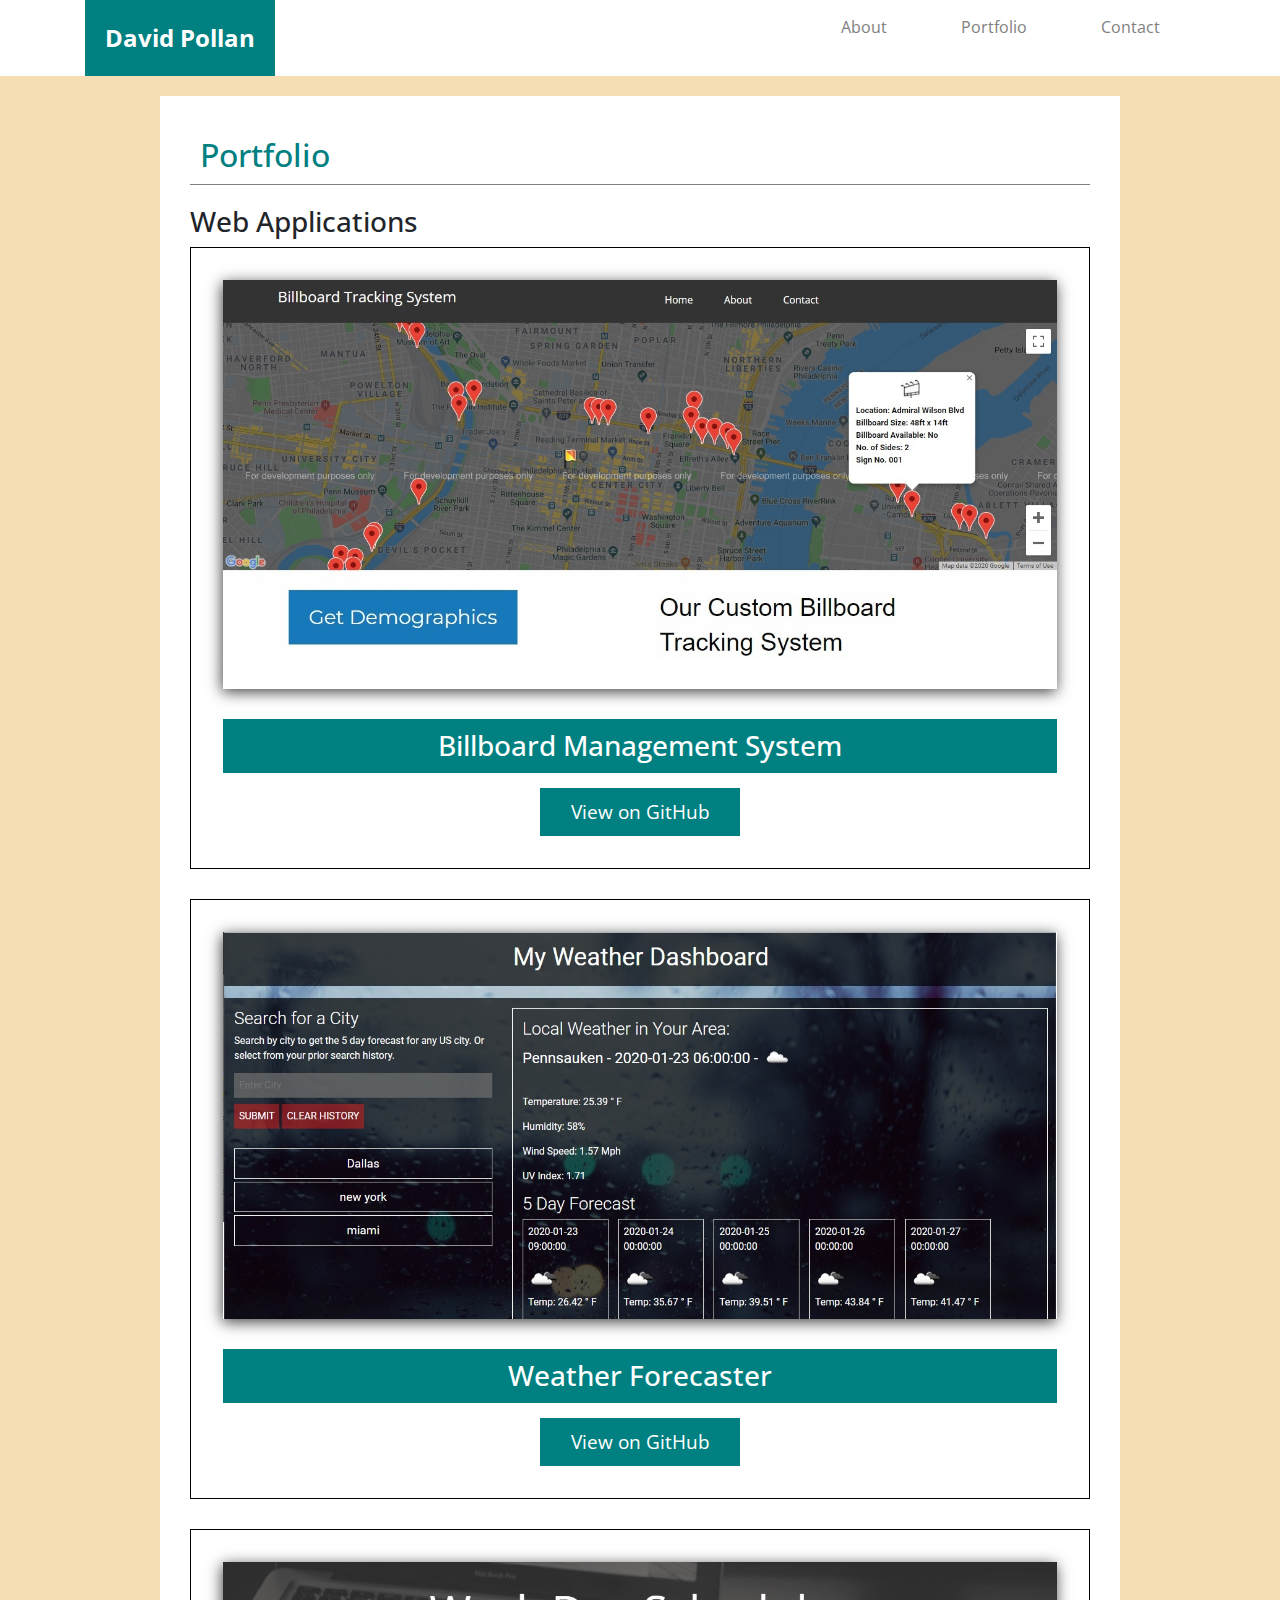
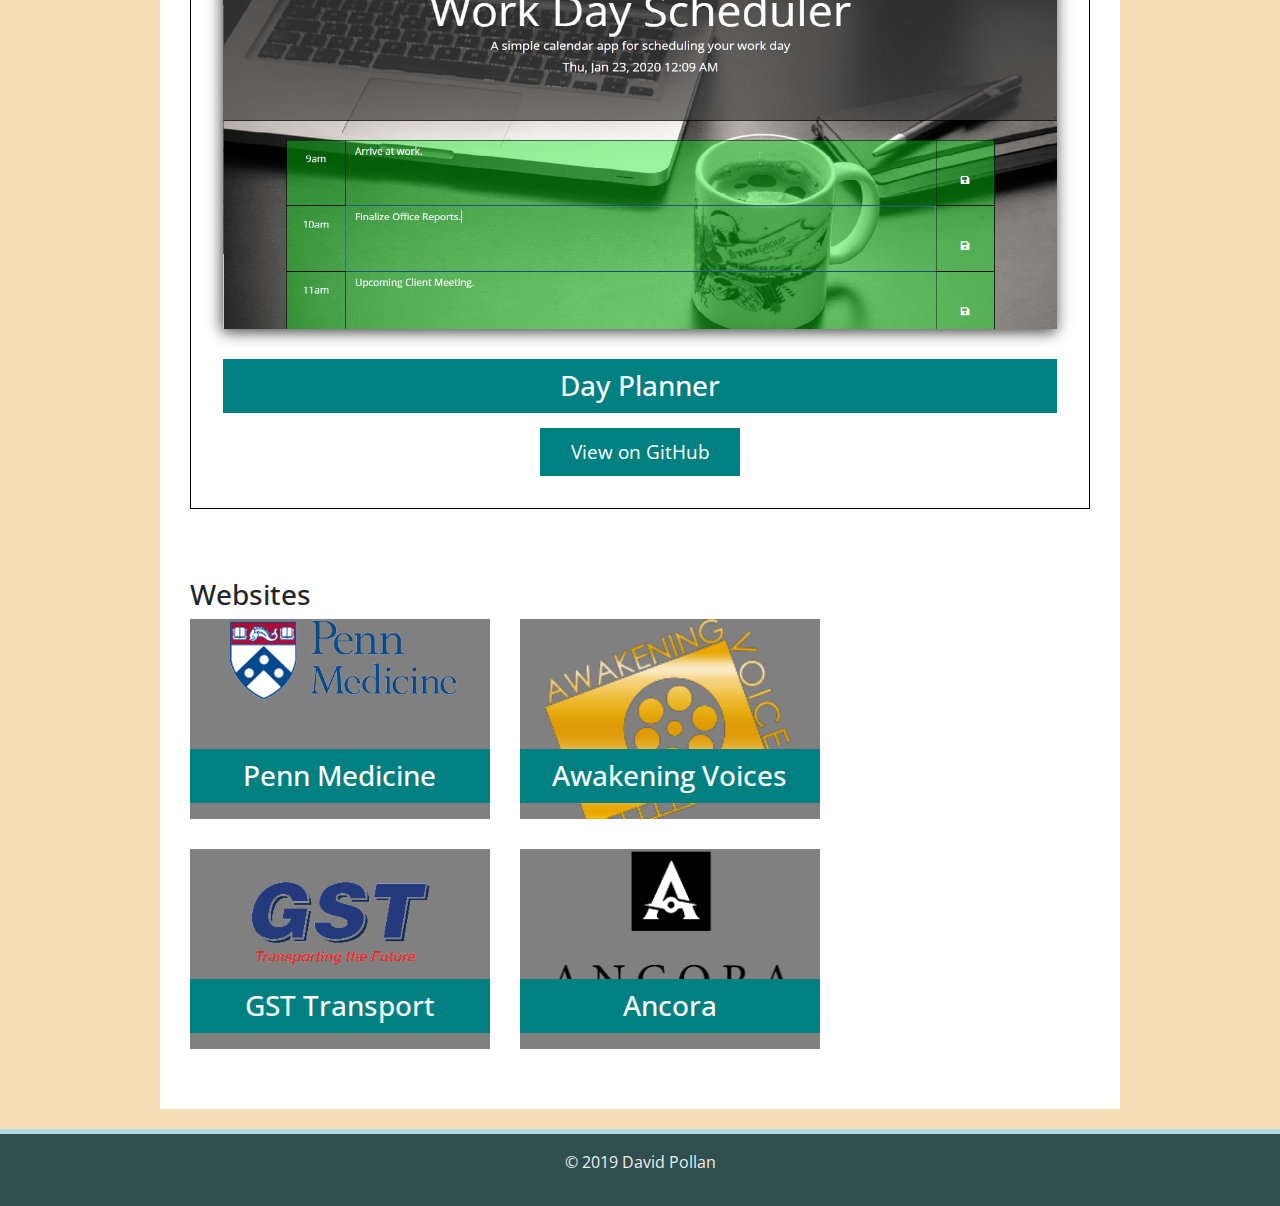
==== portfolio.html @ 6986f864 "initial commit" ====
<!DOCTYPE html>
<html lang="en-us">
  <head>
    <meta charset="UTF-8">
    <title>Portfolio of David Pollan</title>
    <link href="https://fonts.googleapis.com/css?family=Open+Sans:400,400i,700&display=swap" rel="stylesheet">
    <link rel="stylesheet" href="https://stackpath.bootstrapcdn.com/bootstrap/4.3.1/css/bootstrap.min.css" integrity="sha384-ggOyR0iXCbMQv3Xipma34MD+dH/1fQ784/j6cY/iJTQUOhcWr7x9JvoRxT2MZw1T" crossorigin="anonymous">
    <link rel="stylesheet" type="text/css" href="assets/css/style.css">
  </head>

<body>

    <!-- Start of header section -->
    <header>
            <div class="container">
                <div class="row">
                    <div class="col-sm-12 col-md-4">
                        <div id="name">David Pollan</div>
                    </div>
                    <div class="col-sm-12 col-md-8">
                        <nav>
                            <ul>
                                <li><a href="index.html">About</a></li>
                                <li><a href="portfolio.html">Portfolio</a></li>
                                <li><a href="contact.html">Contact</a></li>
                            </ul>
                        </nav>
                    </div>
                </div>
            </div>
        </header>
    <!-- End of header section -->

    <!-- Start of Main Content section -->
    <div class="container">
        <div id="content">
            <div id="title"><h2>Portfolio</h2></div>

            <div class="subtitle"><h3>Web Applications</h3></div>

                <!-- Web Apps -->
                <div class="container portfolio-contain">
                    <div class="row">
                        <div class="col-sm-12 col-md-12 webapp">
                            <a title="Group Project 1 - Billboard Management System" target="_blank" href="https://dp95000.github.io/group-project-1/">
                            <img alt="Group Project 1 - Billboard Management System" src="assets/images/billboard.jpg">
                            </a>
                            <h3 class="webapp-title">Billboard Management System</h3>
                            <a class="github-button" target="_blank" href="https://github.com/dp95000/group-project-1">View on GitHub</a>
                        </div>
                    </div>
                </div>
                
                <div class="container portfolio-contain">
                    <div class="row">
                        <div class="col-sm-12 col-md-12 webapp">
                            <a title="5 Day Weather Forecaster" target="_blank" href="https://dp95000.github.io/homework-weather-app/">
                            <img alt="5 Day Weather Forecaster" src="assets/images/weather.jpg">
                            </a>
                            <h3 class="webapp-title">Weather Forecaster</h3>
                            <a class="github-button" target="_blank" href="https://github.com/dp95000/homework-weather-app">View on GitHub</a>
                        </div>
                    </div>
                </div> 

                <!-- Web Apps -->
                <div class="container portfolio-contain">
                    <div class="row">
                        <div class="col-sm-12 col-md-12 webapp">
                            <a title="Day Planner" target="_blank" href="https://dp95000.github.io/homework-dayplanner/">
                            <img alt="Day Planner" src="assets/images/dayplanner.jpg">
                            </a>
                            <h3 class="webapp-title">Day Planner</h3>
                            <a class="github-button" target="_blank" href="https://github.com/dp95000/homework-dayplanner">View on GitHub</a>
                        </div>
                </div>
                </div>

                <p>&nbsp;</p>
                <div class="subtitle"><h3>Websites</h3></div>

                <!-- Websites Porfolio Row 1 -->
                <div class="container portfolio-contain">
                    <div class="row">
                        <div class="col-sm-12 col-md-4 portfolio-block">
                            <img alt="Penn Med" src="assets/images/penn_med.png">
                            <h3 class="portfolio-block-title">Penn Medicine</h3>
                        </div>

                        <div class="col-sm-12 col-md-4 portfolio-block">
                            <a title="Awakening Voices" target="_blank" href="https://www.awakeningvoices.org/">
                            <img alt="AWV" src="assets/images/aw-logo.png">
                            <h3 class="portfolio-block-title">Awakening Voices</h3>
                            </a>
                        </div>
                </div>
               </div> 

               <!-- Websites Porfolio Row 2 -->
               <div class="container portfolio-contain">
                    <div class="row">
                        <div class="col-sm-12 col-md-4 portfolio-block">
                            <a title="GST Transport" target="_blank" href="https://gsttransport.com/">
                            <img alt="GST Transport" src="assets/images/GST_Logo2.png">
                            <h3 class="portfolio-block-title">GST Transport</h3>
                            </a>
                        </div>

                        <div class="col-sm-12 col-md-4 portfolio-block">
                            <a title="Ancora Innovations" target="_blank" href="https://www.ancorainnovation.com/">
                            <img alt="Ancora" src="assets/images/ancora_logo.png">
                            <h3 class="portfolio-block-title">Ancora</h3>
                            </a>
                        </div>
                    </div>
               </div> 

        </div>
    </div>
    </div>
    <!-- End of Main Content section -->

    <!-- Start of Footer section -->
    <footer>
            <div class="container">
                <div class="row">
                    <div class="col-md-12">
                        <p>&copy; 2019 David Pollan</p>
                    </div>
                </div>
            </div>
    </footer>
    <!--End of Footer section -->

</body>
</html>
---- assets/css/style.css ----
/* ====== Universal Page Style Rules ======= */

body {
    padding: 0;
    margin: 0;
    background-color: wheat;
    font-family: 'Open Sans', sans-serif;
    }
header {
    width: 100%;
    background-color: white;
}

#name {
    background-color: teal;
    color: #fff;
    font-weight: bold;
    font-size: 1.5em;
    height: 100%;
    text-align: center;
    padding: 20px;
}

ul {margin-bottom: 0;}
nav ul li {display: inline-block; padding: 15px;}
nav ul li a {
    padding: 20px;
    text-align: center;
    color: gray;
    text-decoration: none;
}

nav ul li a:hover {opacity: .7;}

#content {
    max-width: 960px;
    margin-top: 20px;
    margin-right: auto;
    margin-left: auto;
    margin-bottom: 20px;
    min-height: 300px;
    background-color: white;
    padding: 30px;
    overflow: auto;
}

#title {
    color: teal;
    font-size: 1.5em;
    margin-bottom: 20px;
    border-bottom: 1px solid gray;
}

h2 {
    padding: 0;
    margin: 10px;
}

#image {
    float: left;
    margin: 0 15px;
}

#content p {
    color: #333;
    line-height: 1.4em;
    font-family: Arial, Helvetica, sans-serif;
}

footer {
    background-color: darkslategray;
    border-top: 5px solid lightblue;
    color: #eee;
    text-align: center;
    padding: 1em;
}

button.resume {
    background-color: darkslategray;
    color: #eee;
    text-align: center;
    padding: 1em;
    border: none;
    font-size: 1.3em;
}

button.resume a {
    color: #fff;
    text-decoration: none;
}

button.resume:hover {
    text-decoration: none;
    opacity: .8;
}

img.link-icon {
    height: 70px;
    margin-top: 0px;
    margin-left: 1em;
}

/* ======= Contact Page Style Rules ========= */

input[type=text] {
    width: 100%;
    padding: 1em;
    max-width: 875px;
    margin-bottom: 20px;
}

textarea {
    width: 100%;
    padding: 1em;
    max-width: 875px;
    margin-bottom: 20px;
}

input[type=button], input[type=submit] {
    background-color: teal;
    color: #fff;
    font-size: 1.5em;
    text-align: center;
    max-width: 200px;
    padding: 15px 40px;
}

/* ======= Portfolio Page Style Rules ========= */
.portfolio-contain {
    overflow: auto;
}

.portfolio-block {
    width: 300px; 
    height: 200px; 
    background-color: gray;
    margin-right: 30px;
    position: relative;
    overflow: hidden;
}

.portfolio-block img {
    width: 100%;
    max-width: 250px;
    display: block;
    margin-right: auto;
    margin-left: auto;
}

.portfolio-block-title {
    position: absolute;
    background-color: teal;
    color: #fff;
    text-align: center;
    padding: 10px;
    width: 100%;
    top: 65%;
    left: 0%;
}

.github-button {
    background-color: teal;
    color: #fff;
    text-align: center;
    padding: 10px;
}

.github-button:hover {
    opacity: .8;
    text-decoration: none; 
    color: #fff;
}

a.github-button {
    color: #fff; 
    margin-top: 15px;
    display: block;
    font-size: 1.2em;
    max-width: 200px;
    margin-left: auto;
    margin-right: auto;
}

.webapp {
    border: 1px solid black;
    padding: 2em;
}

.webapp img {
    width: 100%;
    margin-bottom: 30px;
    -webkit-box-shadow: -1px 3px 14px 0px rgba(0,0,0,0.75);
    -moz-box-shadow: -1px 3px 14px 0px rgba(0,0,0,0.75);
    box-shadow: -1px 3px 14px 0px rgba(0,0,0,0.75);
}

.webapp-title {
    background-color: teal;
    color: #fff;
    text-align: center;
    padding: 10px;
    width: 100%;
    top: 65%;
    left: 0%;
}

/* ======= Mobile Responsive Style Rules ========= */

@media (max-width: 640px) {
    #name {
        width: 100%;
        margin-right: 22%;
        padding: 20px;
    }
    nav {text-align: center;}
    header .container {
        max-width: 100%!important;
        margin: 0!important;
        padding: 0!important;
    }
    .portfolio-block {margin-bottom: 30px;}
}

@media (min-width: 641px) and (max-width: 768px) {
    nav {text-align: center;}
    header .container {
        max-width: 100%!important;
        margin: 0!important;
        padding: 0!important;
    }
    .portfolio-block {margin-bottom: 30px;}
}

@media (min-width: 769px) and (max-width: 979px) {
    .portfolio-contain {margin-bottom: 30px;}
}

@media (min-width: 980px) {
    #name {
        max-width: 200px;
        display: inline-block;
        margin-right: 22%;
    }
    nav {float: right;}
    .portfolio-contain {margin-bottom: 30px;}
}
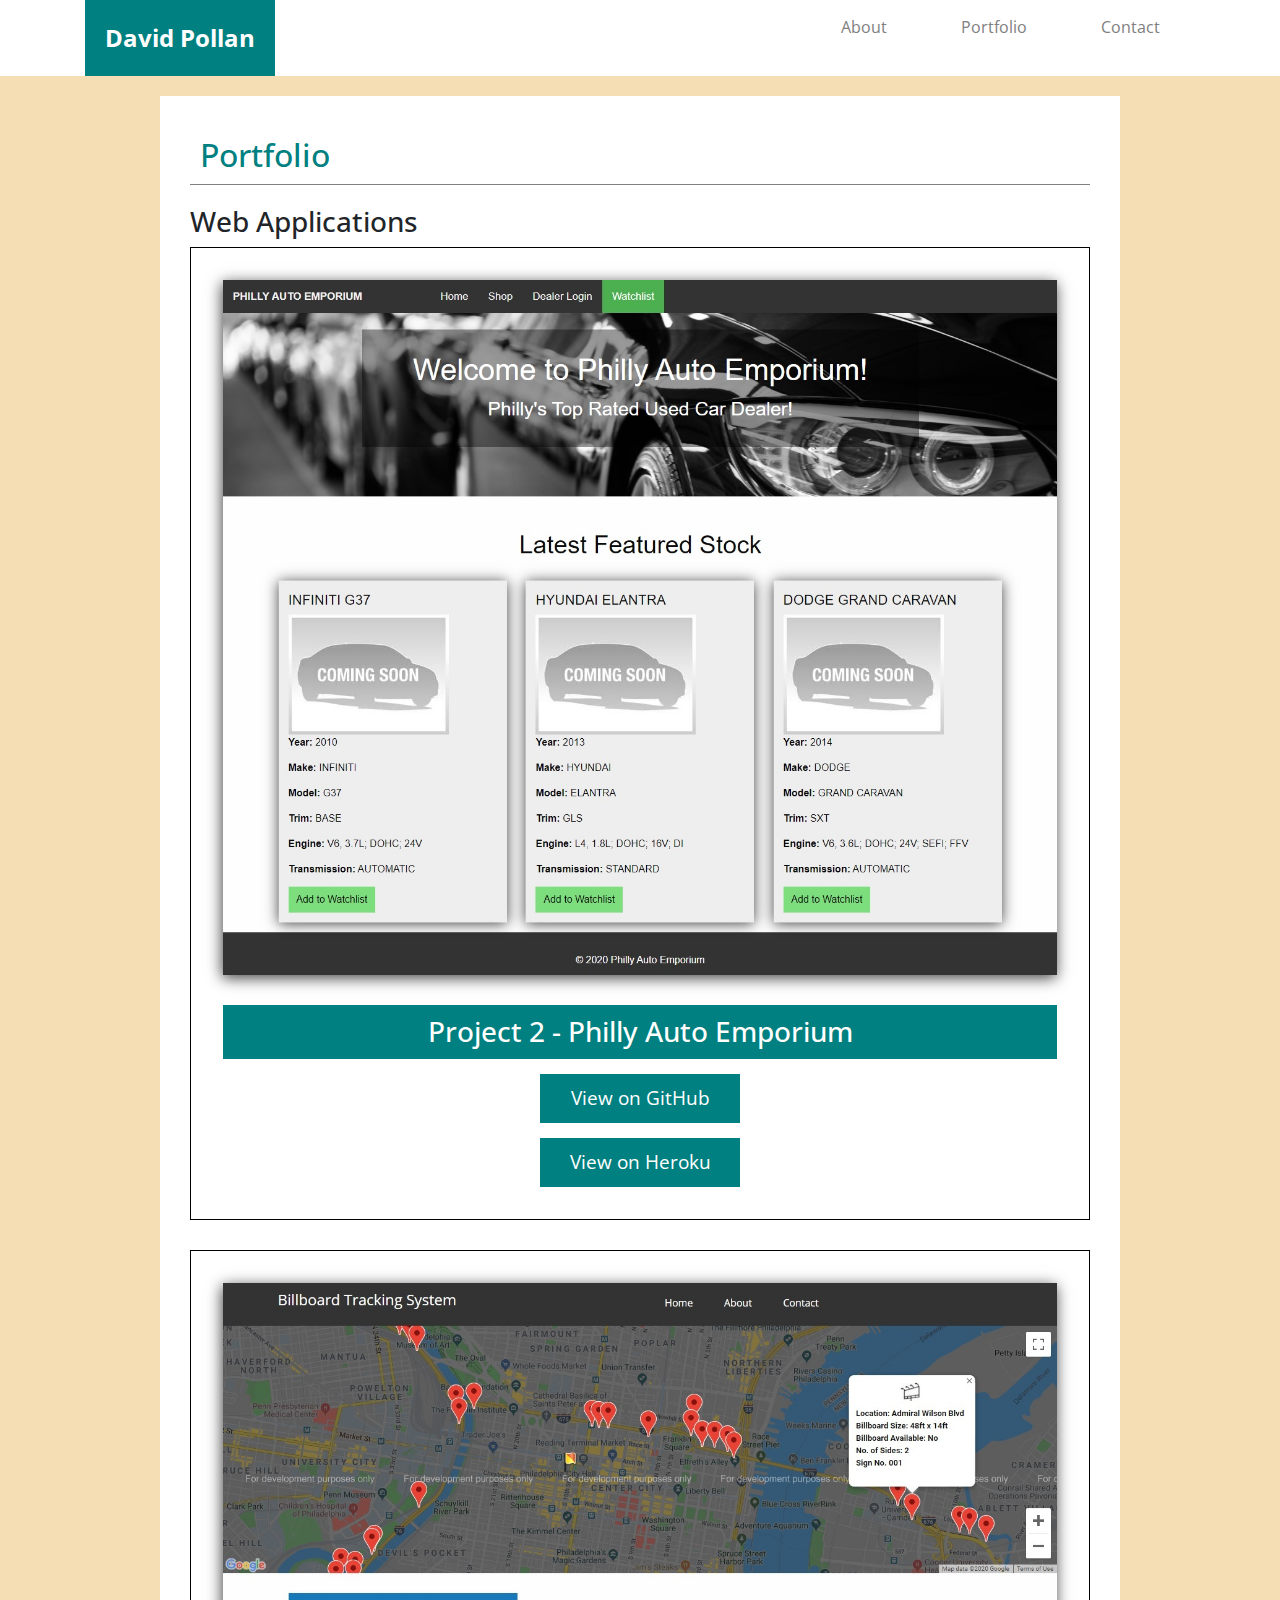
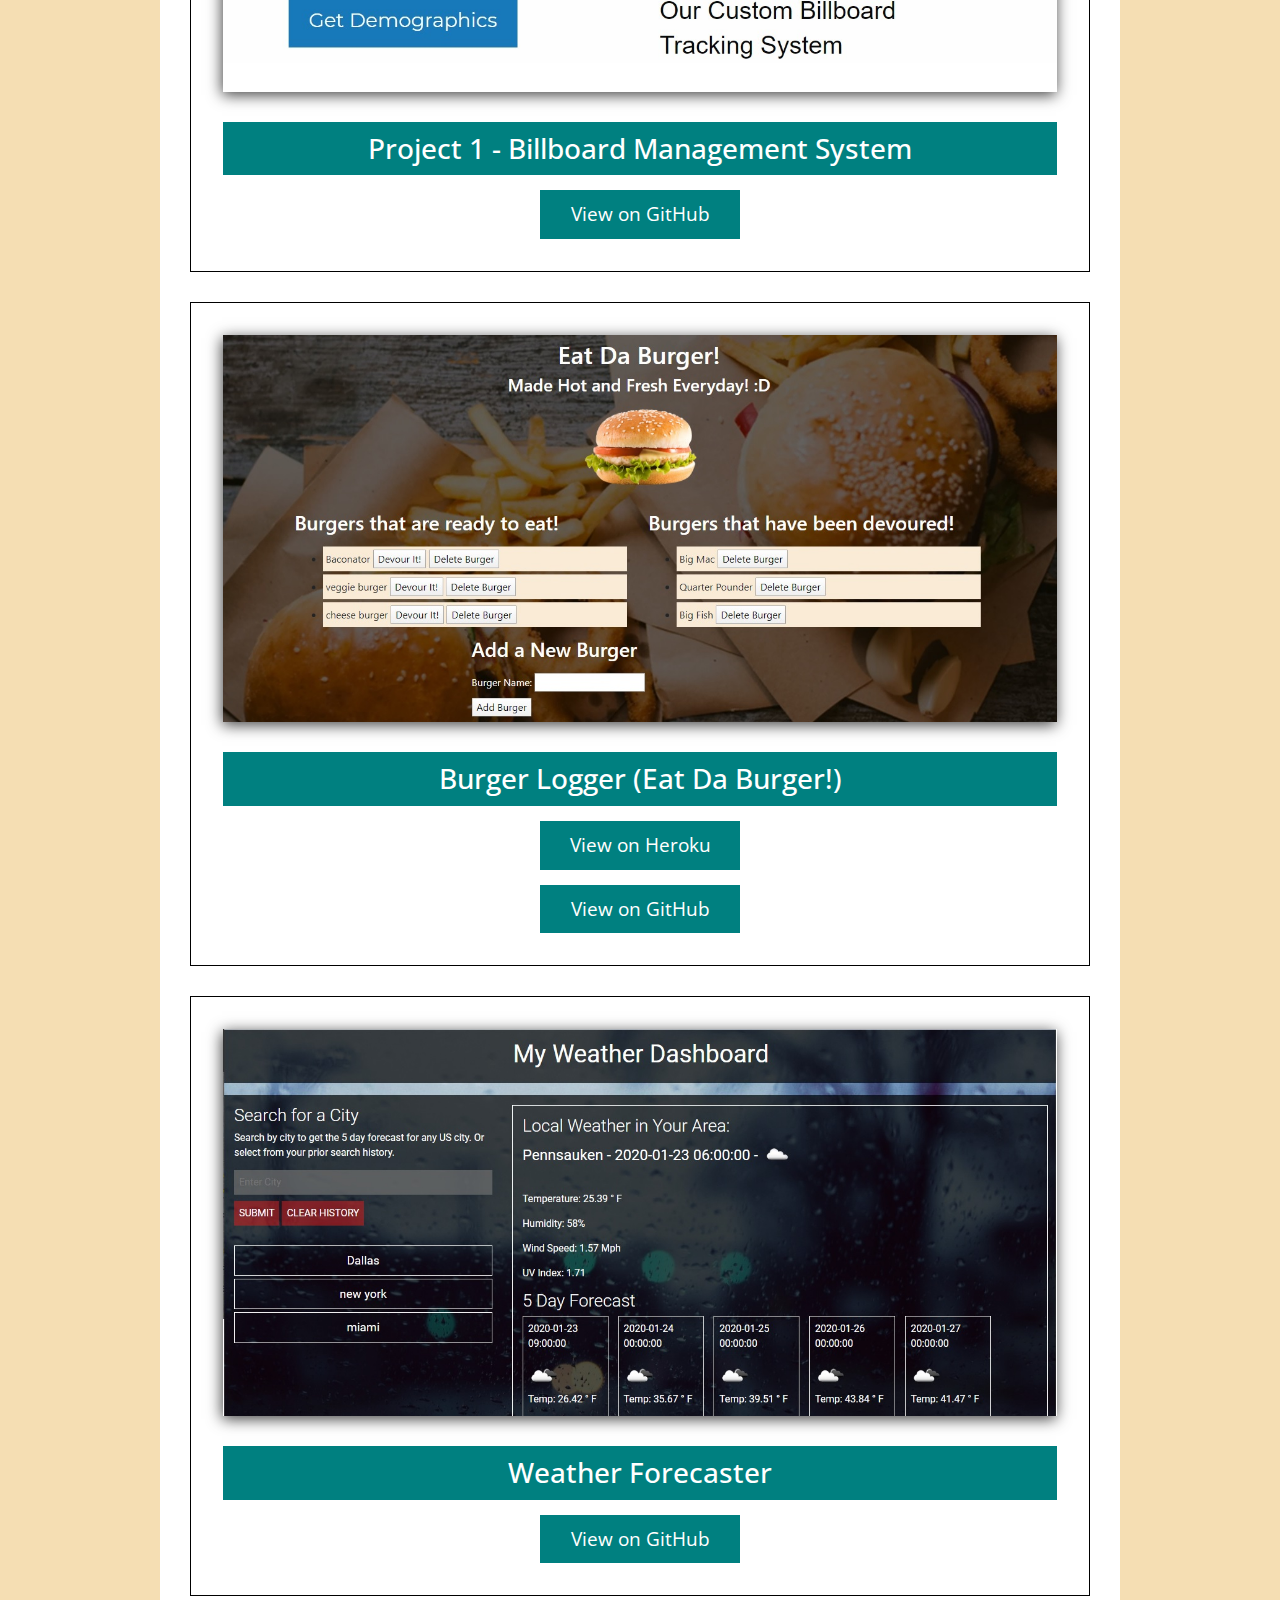
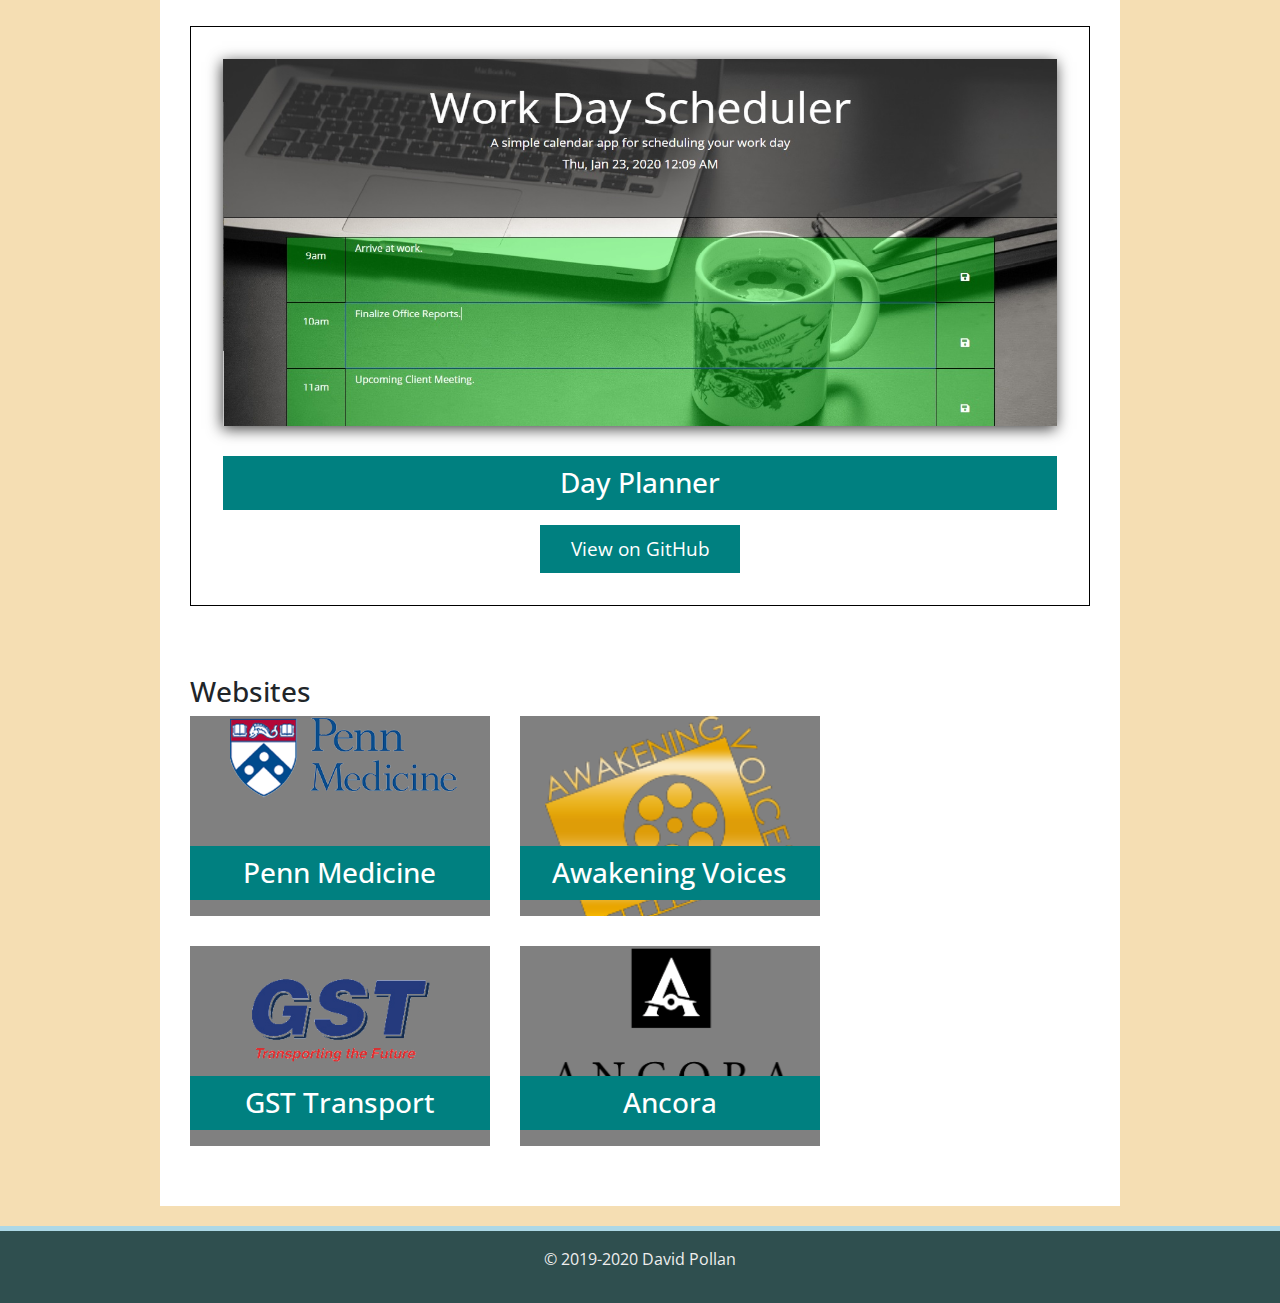
==== commit 65f9bca7: "commit number 2" ====
--- a/portfolio.html
+++ b/portfolio.html
@@ -1,119 +1,152 @@
 <!DOCTYPE html>
 <html lang="en-us">
-  <head>
+
+<head>
     <meta charset="UTF-8">
     <title>Portfolio of David Pollan</title>
     <link href="https://fonts.googleapis.com/css?family=Open+Sans:400,400i,700&display=swap" rel="stylesheet">
     <link rel="stylesheet" href="https://stackpath.bootstrapcdn.com/bootstrap/4.3.1/css/bootstrap.min.css" integrity="sha384-ggOyR0iXCbMQv3Xipma34MD+dH/1fQ784/j6cY/iJTQUOhcWr7x9JvoRxT2MZw1T" crossorigin="anonymous">
     <link rel="stylesheet" type="text/css" href="assets/css/style.css">
-  </head>
+</head>
 
 <body>
 
     <!-- Start of header section -->
     <header>
-            <div class="container">
-                <div class="row">
-                    <div class="col-sm-12 col-md-4">
-                        <div id="name">David Pollan</div>
-                    </div>
-                    <div class="col-sm-12 col-md-8">
-                        <nav>
-                            <ul>
-                                <li><a href="index.html">About</a></li>
-                                <li><a href="portfolio.html">Portfolio</a></li>
-                                <li><a href="contact.html">Contact</a></li>
-                            </ul>
-                        </nav>
-                    </div>
+        <div class="container">
+            <div class="row">
+                <div class="col-sm-12 col-md-4">
+                    <div id="name">David Pollan</div>
+                </div>
+                <div class="col-sm-12 col-md-8">
+                    <nav>
+                        <ul>
+                            <li><a href="index.html">About</a></li>
+                            <li><a href="portfolio.html">Portfolio</a></li>
+                            <li><a href="contact.html">Contact</a></li>
+                        </ul>
+                    </nav>
                 </div>
             </div>
-        </header>
+        </div>
+    </header>
     <!-- End of header section -->
 
     <!-- Start of Main Content section -->
     <div class="container">
         <div id="content">
-            <div id="title"><h2>Portfolio</h2></div>
+            <div id="title">
+                <h2>Portfolio</h2>
+            </div>
 
-            <div class="subtitle"><h3>Web Applications</h3></div>
+            <div class="subtitle">
+                <h3>Web Applications</h3>
+            </div>
 
-                <!-- Web Apps -->
-                <div class="container portfolio-contain">
-                    <div class="row">
-                        <div class="col-sm-12 col-md-12 webapp">
-                            <a title="Group Project 1 - Billboard Management System" target="_blank" href="https://dp95000.github.io/group-project-1/">
-                            <img alt="Group Project 1 - Billboard Management System" src="assets/images/billboard.jpg">
-                            </a>
-                            <h3 class="webapp-title">Billboard Management System</h3>
-                            <a class="github-button" target="_blank" href="https://github.com/dp95000/group-project-1">View on GitHub</a>
-                        </div>
+            <!-- Web Apps -->
+            <div class="container portfolio-contain">
+                <div class="row">
+                    <div class="col-sm-12 col-md-12 webapp">
+                        <a title="Group Project 1 - Billboard Management System" target="_blank" href="https://dp95000.github.io/group-project-1/">
+                            <img alt="Group Project 1 - Billboard Management System" src="assets/images/philly-emporium.jpg">
+                        </a>
+                        <h3 class="webapp-title">Project 2 - Philly Auto Emporium</h3>
+                        <a class="github-button" target="_blank" href="https://github.com/dp95000/Project-2">View on GitHub</a>
+                        <a class="github-button" target="_blank" href="https://github.com/dp95000/group-project-1">View on Heroku</a>
                     </div>
                 </div>
-                
-                <div class="container portfolio-contain">
-                    <div class="row">
-                        <div class="col-sm-12 col-md-12 webapp">
-                            <a title="5 Day Weather Forecaster" target="_blank" href="https://dp95000.github.io/homework-weather-app/">
+            </div>
+
+            <div class="container portfolio-contain">
+                <div class="row">
+                    <div class="col-sm-12 col-md-12 webapp">
+                        <a title="Group Project 1 - Billboard Management System" target="_blank" href="https://dp95000.github.io/group-project-1/">
+                            <img alt="Group Project 1 - Billboard Management System" src="assets/images/billboard.jpg">
+                        </a>
+                        <h3 class="webapp-title">Project 1 - Billboard Management System</h3>
+                        <a class="github-button" target="_blank" href="https://github.com/dp95000/group-project-1">View on GitHub</a>
+                    </div>
+                </div>
+            </div>
+
+            <div class="container portfolio-contain">
+                <div class="row">
+                    <div class="col-sm-12 col-md-12 webapp">
+                        <a title="5 Day Weather Forecaster" target="_blank" href="https://github.com/dp95000/burger-logger">
+                            <img alt="5 Day Weather Forecaster" src="assets/images/burger.jpg">
+                        </a>
+                        <h3 class="webapp-title">Burger Logger (Eat Da Burger!)</h3>
+                        <a class="github-button" target="_blank" href="https://boiling-savannah-58390.herokuapp.com/">View on Heroku</a>
+                        <a class="github-button" target="_blank" href="https://github.com/dp95000/burger-logger">View on GitHub</a>
+                    </div>
+                </div>
+            </div>
+
+            <div class="container portfolio-contain">
+                <div class="row">
+                    <div class="col-sm-12 col-md-12 webapp">
+                        <a title="5 Day Weather Forecaster" target="_blank" href="https://dp95000.github.io/homework-weather-app/">
                             <img alt="5 Day Weather Forecaster" src="assets/images/weather.jpg">
-                            </a>
-                            <h3 class="webapp-title">Weather Forecaster</h3>
-                            <a class="github-button" target="_blank" href="https://github.com/dp95000/homework-weather-app">View on GitHub</a>
-                        </div>
+                        </a>
+                        <h3 class="webapp-title">Weather Forecaster</h3>
+                        <a class="github-button" target="_blank" href="https://github.com/dp95000/homework-weather-app">View on GitHub</a>
                     </div>
-                </div> 
+                </div>
+            </div>
 
-                <!-- Web Apps -->
-                <div class="container portfolio-contain">
-                    <div class="row">
-                        <div class="col-sm-12 col-md-12 webapp">
-                            <a title="Day Planner" target="_blank" href="https://dp95000.github.io/homework-dayplanner/">
+            <!-- Web Apps -->
+            <div class="container portfolio-contain">
+                <div class="row">
+                    <div class="col-sm-12 col-md-12 webapp">
+                        <a title="Day Planner" target="_blank" href="https://dp95000.github.io/homework-dayplanner/">
                             <img alt="Day Planner" src="assets/images/dayplanner.jpg">
-                            </a>
-                            <h3 class="webapp-title">Day Planner</h3>
-                            <a class="github-button" target="_blank" href="https://github.com/dp95000/homework-dayplanner">View on GitHub</a>
-                        </div>
+                        </a>
+                        <h3 class="webapp-title">Day Planner</h3>
+                        <a class="github-button" target="_blank" href="https://github.com/dp95000/homework-dayplanner">View on GitHub</a>
+                    </div>
                 </div>
-                </div>
+            </div>
 
-                <p>&nbsp;</p>
-                <div class="subtitle"><h3>Websites</h3></div>
+            <p>&nbsp;</p>
+            <div class="subtitle">
+                <h3>Websites</h3>
+            </div>
 
-                <!-- Websites Porfolio Row 1 -->
-                <div class="container portfolio-contain">
-                    <div class="row">
-                        <div class="col-sm-12 col-md-4 portfolio-block">
-                            <img alt="Penn Med" src="assets/images/penn_med.png">
-                            <h3 class="portfolio-block-title">Penn Medicine</h3>
-                        </div>
+            <!-- Websites Porfolio Row 1 -->
+            <div class="container portfolio-contain">
+                <div class="row">
+                    <div class="col-sm-12 col-md-4 portfolio-block">
+                        <img alt="Penn Med" src="assets/images/penn_med.png">
+                        <h3 class="portfolio-block-title">Penn Medicine</h3>
+                    </div>
 
-                        <div class="col-sm-12 col-md-4 portfolio-block">
-                            <a title="Awakening Voices" target="_blank" href="https://www.awakeningvoices.org/">
+                    <div class="col-sm-12 col-md-4 portfolio-block">
+                        <a title="Awakening Voices" target="_blank" href="https://www.awakeningvoices.org/">
                             <img alt="AWV" src="assets/images/aw-logo.png">
                             <h3 class="portfolio-block-title">Awakening Voices</h3>
-                            </a>
-                        </div>
+                        </a>
+                    </div>
                 </div>
-               </div> 
+            </div>
 
-               <!-- Websites Porfolio Row 2 -->
-               <div class="container portfolio-contain">
-                    <div class="row">
-                        <div class="col-sm-12 col-md-4 portfolio-block">
-                            <a title="GST Transport" target="_blank" href="https://gsttransport.com/">
+            <!-- Websites Porfolio Row 2 -->
+            <div class="container portfolio-contain">
+                <div class="row">
+                    <div class="col-sm-12 col-md-4 portfolio-block">
+                        <a title="GST Transport" target="_blank" href="https://gsttransport.com/">
                             <img alt="GST Transport" src="assets/images/GST_Logo2.png">
                             <h3 class="portfolio-block-title">GST Transport</h3>
-                            </a>
-                        </div>
+                        </a>
+                    </div>
 
-                        <div class="col-sm-12 col-md-4 portfolio-block">
-                            <a title="Ancora Innovations" target="_blank" href="https://www.ancorainnovation.com/">
+                    <div class="col-sm-12 col-md-4 portfolio-block">
+                        <a title="Ancora Innovations" target="_blank" href="https://www.ancorainnovation.com/">
                             <img alt="Ancora" src="assets/images/ancora_logo.png">
                             <h3 class="portfolio-block-title">Ancora</h3>
-                            </a>
-                        </div>
+                        </a>
                     </div>
-               </div> 
+                </div>
+            </div>
 
         </div>
     </div>
@@ -122,16 +155,16 @@
 
     <!-- Start of Footer section -->
     <footer>
-            <div class="container">
-                <div class="row">
-                    <div class="col-md-12">
-                        <p>&copy; 2019 David Pollan</p>
-                    </div>
+        <div class="container">
+            <div class="row">
+                <div class="col-md-12">
+                    <p>&copy; 2019-2020 David Pollan</p>
                 </div>
             </div>
+        </div>
     </footer>
     <!--End of Footer section -->
 
 </body>
-</html>
 
+</html>--- a/assets/css/style.css
+++ b/assets/css/style.css
@@ -5,7 +5,8 @@
     margin: 0;
     background-color: wheat;
     font-family: 'Open Sans', sans-serif;
-    }
+}
+
 header {
     width: 100%;
     background-color: white;
@@ -21,8 +22,15 @@
     padding: 20px;
 }
 
-ul {margin-bottom: 0;}
-nav ul li {display: inline-block; padding: 15px;}
+ul {
+    margin-bottom: 0;
+}
+
+nav ul li {
+    display: inline-block;
+    padding: 15px;
+}
+
 nav ul li a {
     padding: 20px;
     text-align: center;
@@ -30,7 +38,9 @@
     text-decoration: none;
 }
 
-nav ul li a:hover {opacity: .7;}
+nav ul li a:hover {
+    opacity: .7;
+}
 
 #content {
     max-width: 960px;
@@ -100,6 +110,7 @@
     margin-left: 1em;
 }
 
+
 /* ======= Contact Page Style Rules ========= */
 
 input[type=text] {
@@ -116,7 +127,8 @@
     margin-bottom: 20px;
 }
 
-input[type=button], input[type=submit] {
+input[type=button],
+input[type=submit] {
     background-color: teal;
     color: #fff;
     font-size: 1.5em;
@@ -125,14 +137,16 @@
     padding: 15px 40px;
 }
 
+
 /* ======= Portfolio Page Style Rules ========= */
+
 .portfolio-contain {
     overflow: auto;
 }
 
 .portfolio-block {
-    width: 300px; 
-    height: 200px; 
+    width: 300px;
+    height: 200px;
     background-color: gray;
     margin-right: 30px;
     position: relative;
@@ -167,12 +181,12 @@
 
 .github-button:hover {
     opacity: .8;
-    text-decoration: none; 
+    text-decoration: none;
     color: #fff;
 }
 
 a.github-button {
-    color: #fff; 
+    color: #fff;
     margin-top: 15px;
     display: block;
     font-size: 1.2em;
@@ -189,9 +203,13 @@
 .webapp img {
     width: 100%;
     margin-bottom: 30px;
-    -webkit-box-shadow: -1px 3px 14px 0px rgba(0,0,0,0.75);
-    -moz-box-shadow: -1px 3px 14px 0px rgba(0,0,0,0.75);
-    box-shadow: -1px 3px 14px 0px rgba(0,0,0,0.75);
+    -webkit-box-shadow: -1px 3px 14px 0px rgba(0, 0, 0, 0.75);
+    -moz-box-shadow: -1px 3px 14px 0px rgba(0, 0, 0, 0.75);
+    box-shadow: -1px 3px 14px 0px rgba(0, 0, 0, 0.75);
+}
+
+.webapp img:hover {
+    opacity: .7;
 }
 
 .webapp-title {
@@ -203,6 +221,7 @@
     top: 65%;
     left: 0%;
 }
+
 
 /* ======= Mobile Responsive Style Rules ========= */
 
@@ -212,27 +231,37 @@
         margin-right: 22%;
         padding: 20px;
     }
-    nav {text-align: center;}
+    nav {
+        text-align: center;
+    }
     header .container {
         max-width: 100%!important;
         margin: 0!important;
         padding: 0!important;
     }
-    .portfolio-block {margin-bottom: 30px;}
+    .portfolio-block {
+        margin-bottom: 30px;
+    }
 }
 
 @media (min-width: 641px) and (max-width: 768px) {
-    nav {text-align: center;}
+    nav {
+        text-align: center;
+    }
     header .container {
         max-width: 100%!important;
         margin: 0!important;
         padding: 0!important;
     }
-    .portfolio-block {margin-bottom: 30px;}
+    .portfolio-block {
+        margin-bottom: 30px;
+    }
 }
 
 @media (min-width: 769px) and (max-width: 979px) {
-    .portfolio-contain {margin-bottom: 30px;}
+    .portfolio-contain {
+        margin-bottom: 30px;
+    }
 }
 
 @media (min-width: 980px) {
@@ -241,6 +270,10 @@
         display: inline-block;
         margin-right: 22%;
     }
-    nav {float: right;}
-    .portfolio-contain {margin-bottom: 30px;}
+    nav {
+        float: right;
+    }
+    .portfolio-contain {
+        margin-bottom: 30px;
+    }
 }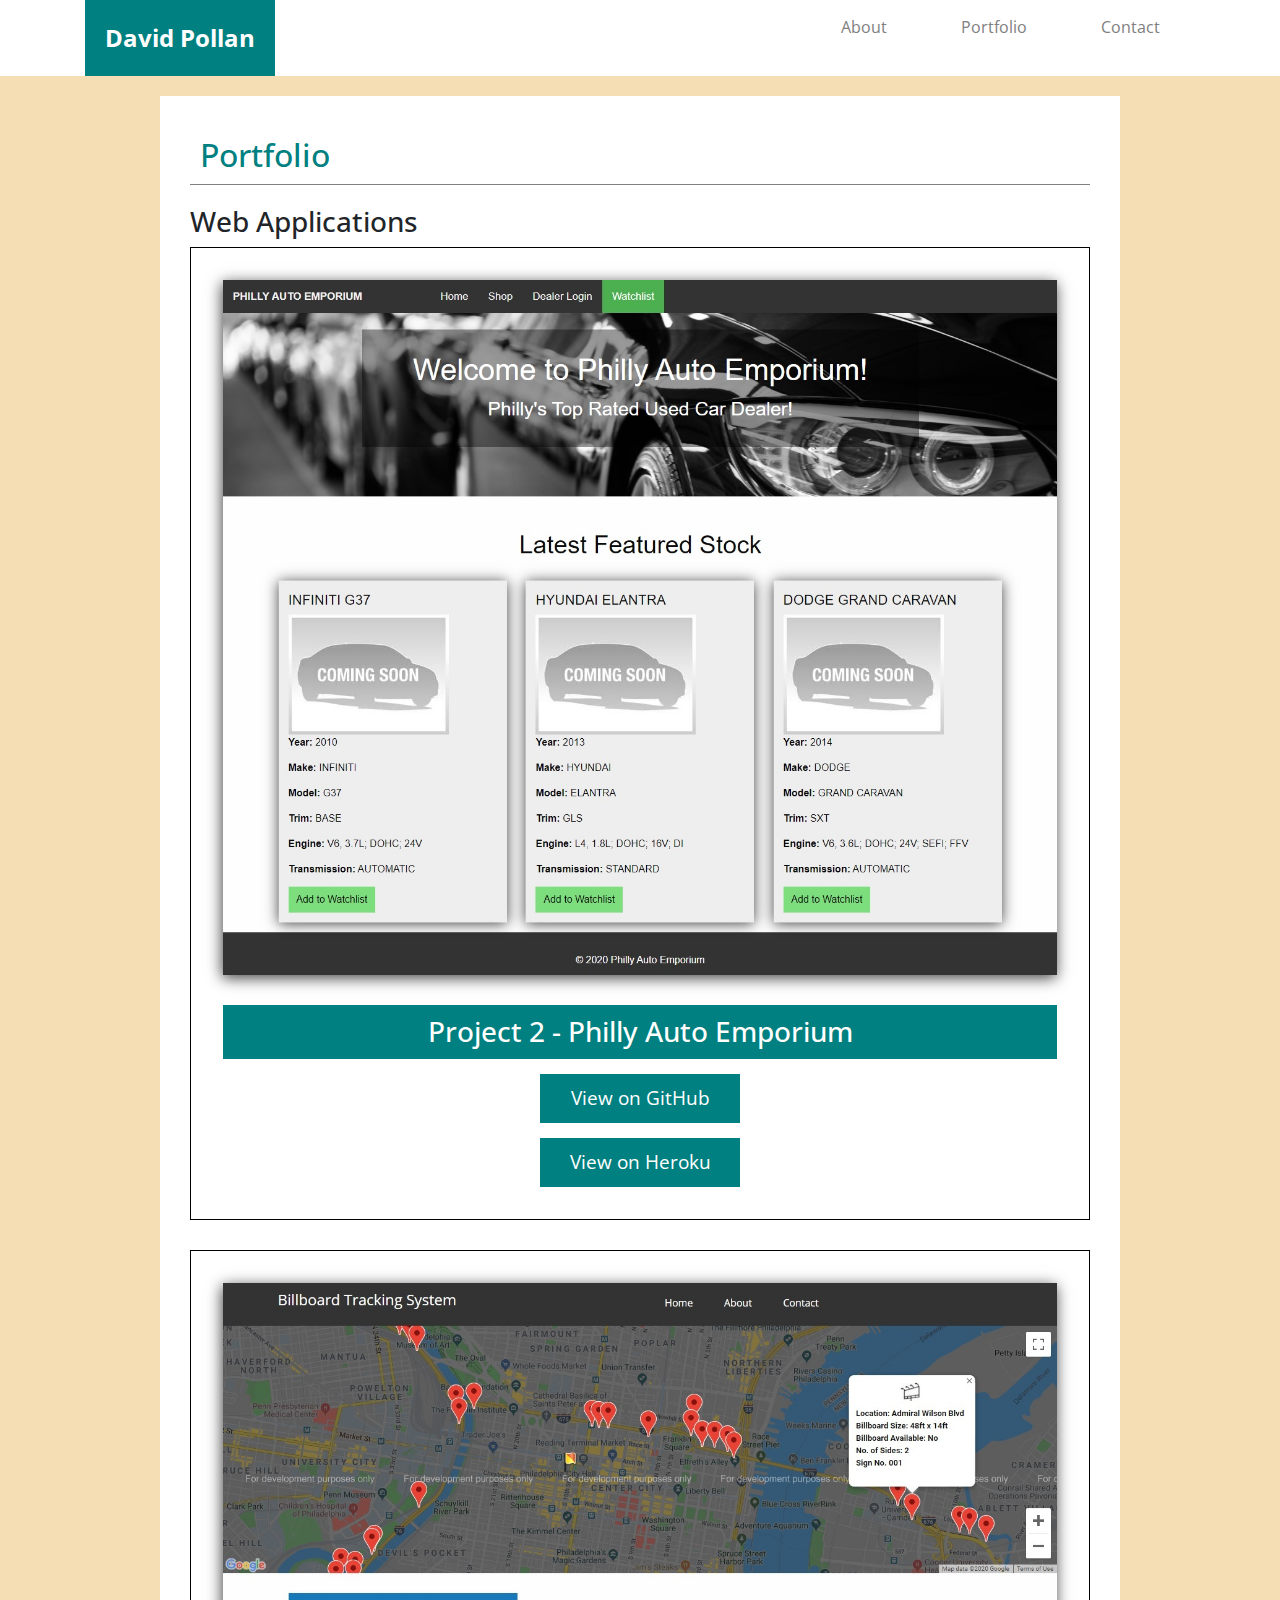
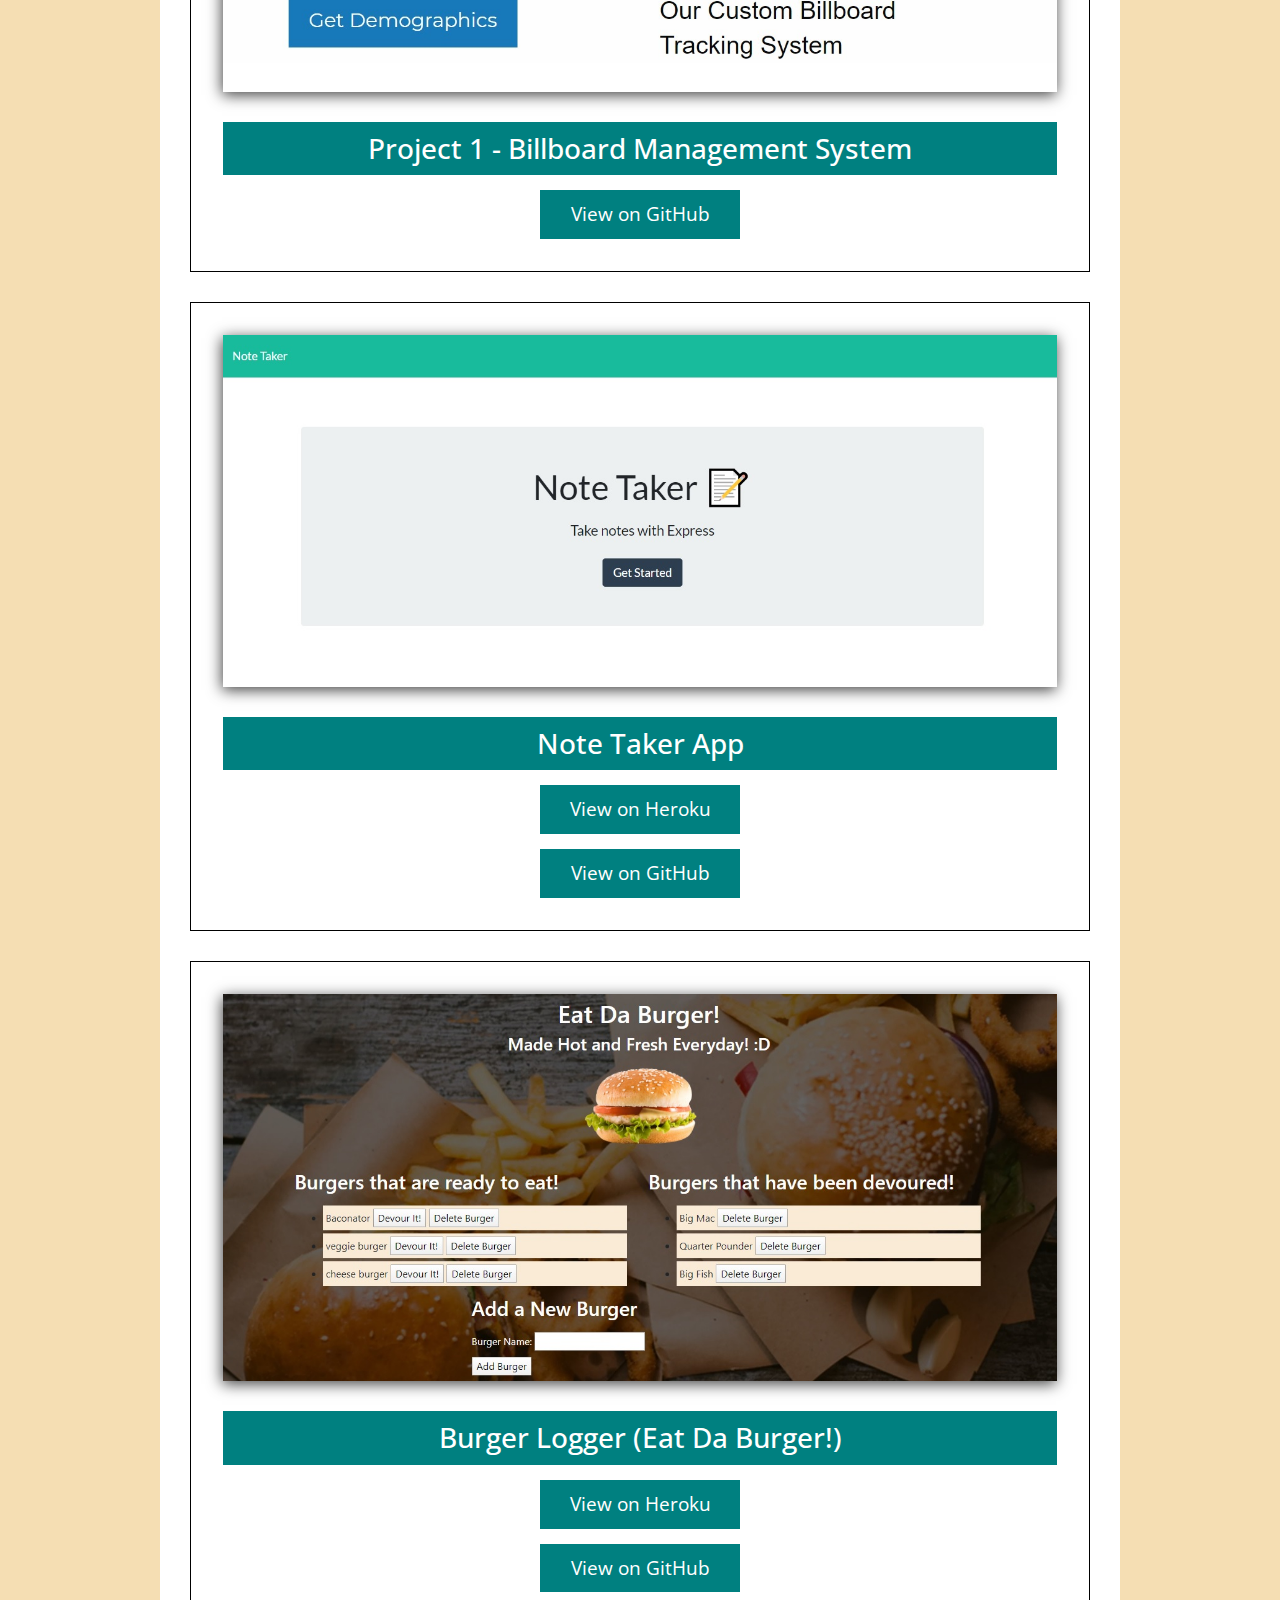
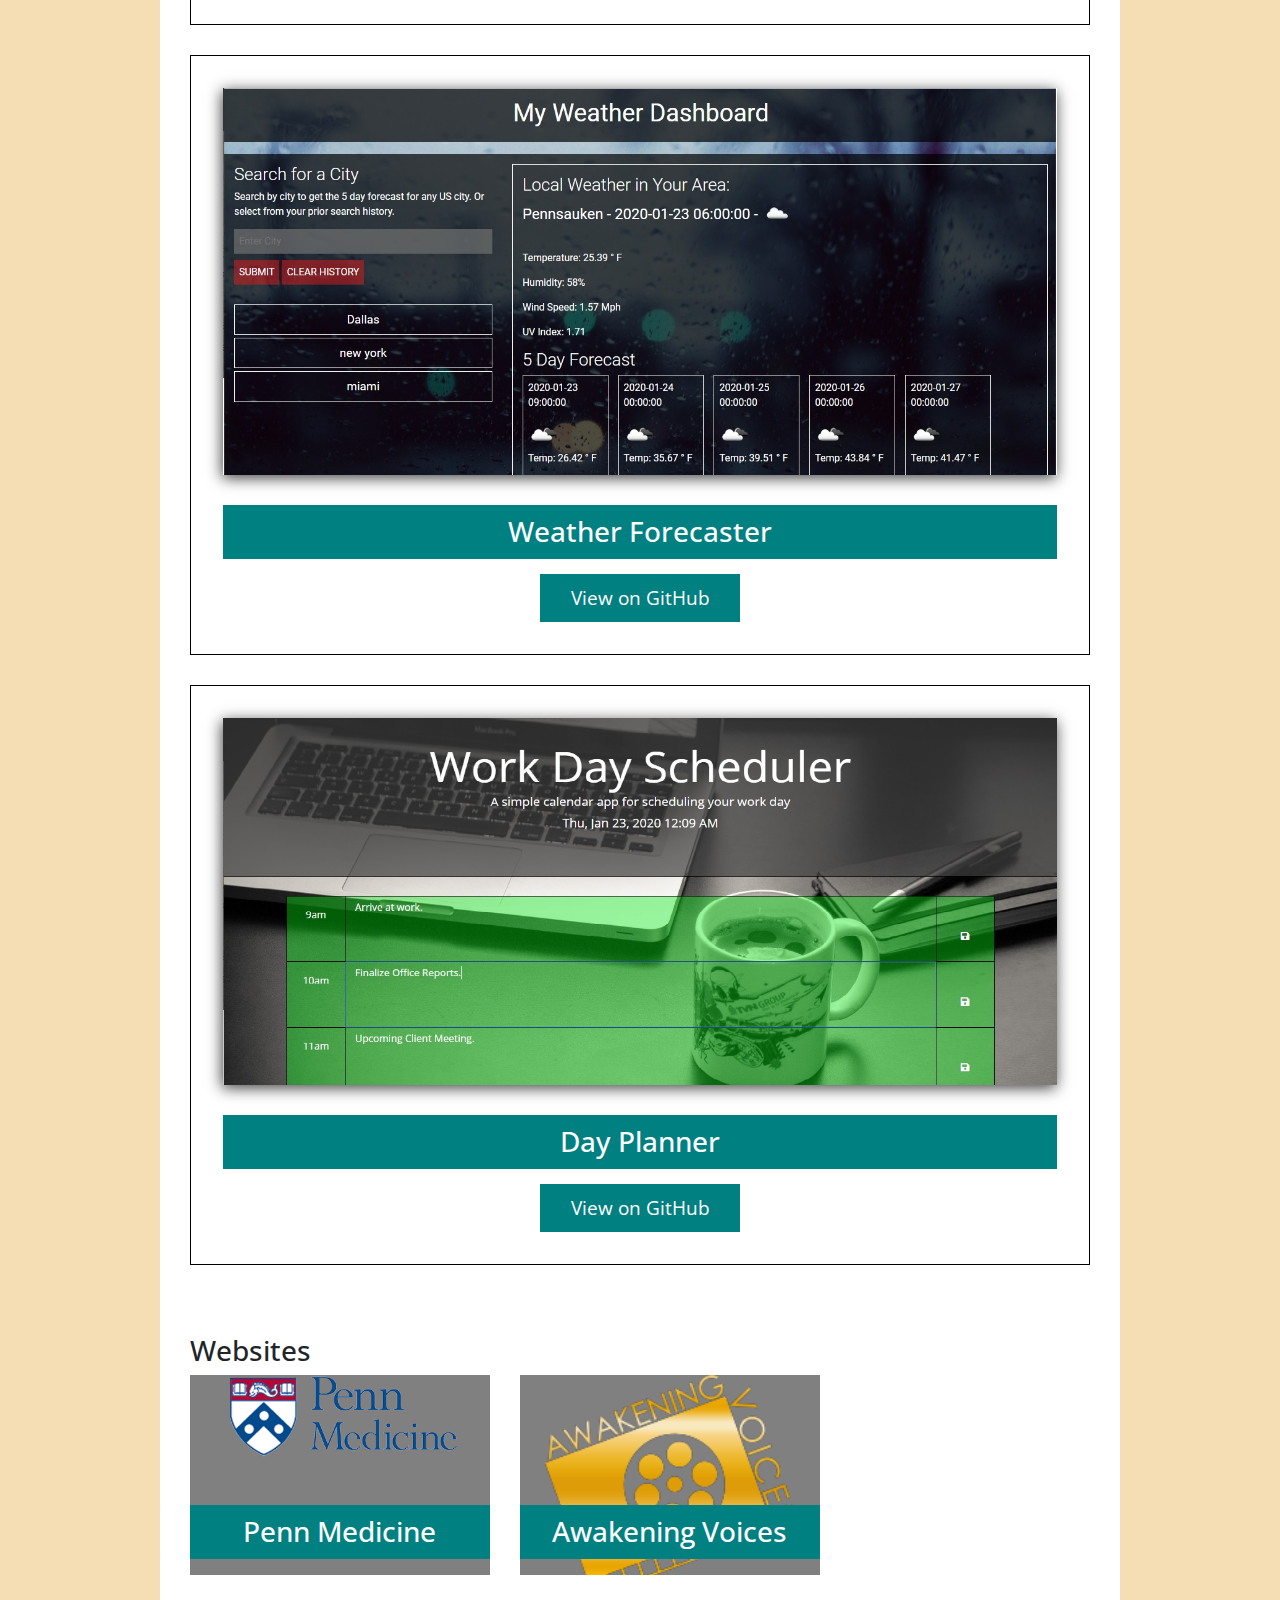
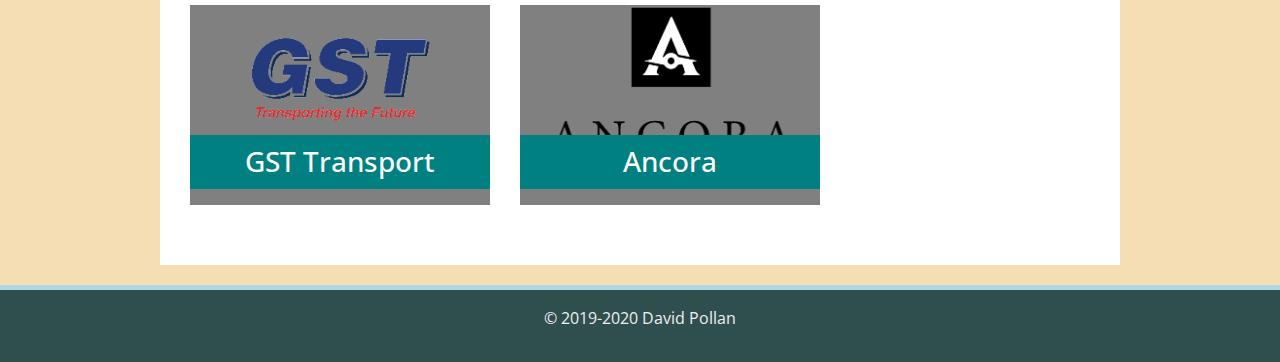
==== commit 3ce964eb: "commit number 3" ====
--- a/portfolio.html
+++ b/portfolio.html
@@ -72,7 +72,20 @@
             <div class="container portfolio-contain">
                 <div class="row">
                     <div class="col-sm-12 col-md-12 webapp">
-                        <a title="5 Day Weather Forecaster" target="_blank" href="https://github.com/dp95000/burger-logger">
+                        <a title="5 Day Weather Forecaster" target="_blank" href="https://quiet-mesa-62762.herokuapp.com/">
+                            <img alt="5 Day Weather Forecaster" src="assets/images/note-taker.jpg">
+                        </a>
+                        <h3 class="webapp-title">Note Taker App</h3>
+                        <a class="github-button" target="_blank" href="https://quiet-mesa-62762.herokuapp.com/">View on Heroku</a>
+                        <a class="github-button" target="_blank" href="https://github.com/dp95000/note-taker">View on GitHub</a>
+                    </div>
+                </div>
+            </div>
+
+            <div class="container portfolio-contain">
+                <div class="row">
+                    <div class="col-sm-12 col-md-12 webapp">
+                        <a title="5 Day Weather Forecaster" target="_blank" href="https://boiling-savannah-58390.herokuapp.com/">
                             <img alt="5 Day Weather Forecaster" src="assets/images/burger.jpg">
                         </a>
                         <h3 class="webapp-title">Burger Logger (Eat Da Burger!)</h3>
